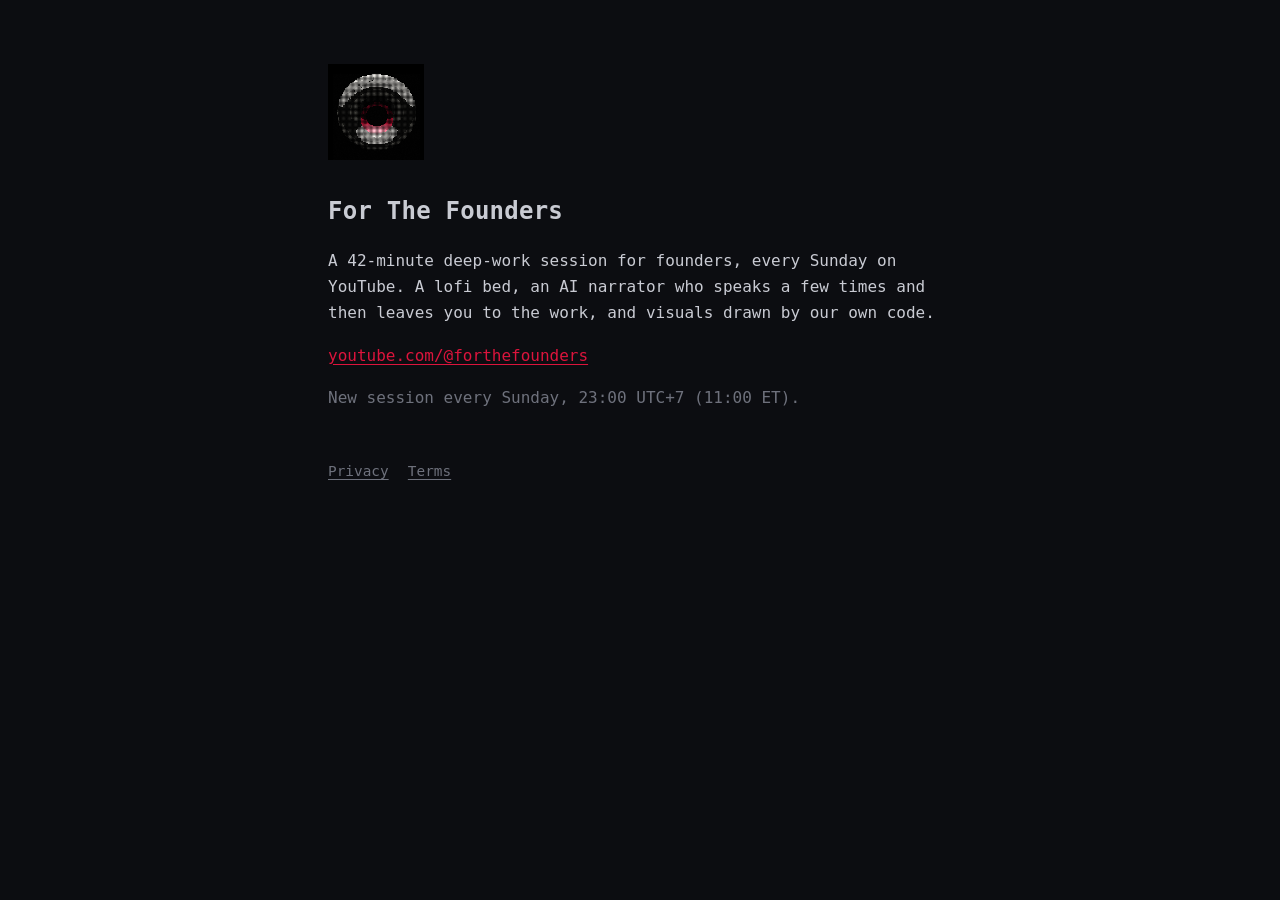
==== index.html @ 0131698f "Home, privacy policy and terms for For The Founders Co-Authored-By: Claude Opus 5.5 <noreply@anthrop" ====
<!doctype html>
<html lang="en">
<head>
<meta charset="utf-8">
<meta name="viewport" content="width=device-width,initial-scale=1">
<title>For The Founders</title>
<meta name="description" content="A weekly 42-minute deep-work radio show for founders on YouTube.">
<link rel="stylesheet" href="style.css">
</head>
<body>
<main>
<img class="mark" src="mark.png" alt="For The Founders mark">
<h1>For The Founders</h1>
<p>A 42-minute deep-work session for founders, every Sunday on YouTube. A lofi bed, an AI narrator who speaks a few times and then leaves you to the work, and visuals drawn by our own code.</p>
<p><a class="go" href="https://www.youtube.com/@forthefounders">youtube.com/@forthefounders</a></p>
<p class="dim">New session every Sunday, 23:00 UTC+7 (11:00 ET).</p>
<nav><a href="privacy.html">Privacy</a><a href="terms.html">Terms</a></nav>
</main>
</body>
</html>
---- style.css ----
:root { --base:#0C0D11; --ink:#C9CBD3; --dim:#6E717C; --accent:#DC143C; }
* { box-sizing:border-box; }
html,body { margin:0; background:var(--base); color:var(--ink);
  font:16px/1.65 ui-monospace,"SF Mono",Menlo,Consolas,monospace; }
main { max-width:42rem; margin:0 auto; padding:4rem 1.5rem 6rem; }
img.mark { width:96px; height:96px; image-rendering:pixelated; display:block; margin-bottom:2rem; }
h1 { font-size:1.5rem; font-weight:600; margin:0 0 .5rem; letter-spacing:.01em; }
h2 { font-size:1rem; font-weight:600; margin:2.2rem 0 .4rem; }
p,li { color:var(--ink); }
.dim { color:var(--dim); }
a { color:var(--ink); text-underline-offset:3px; }
a.go { color:var(--accent); }
nav { margin-top:3rem; color:var(--dim); font-size:.9rem; }
nav a { color:var(--dim); margin-right:1.2rem; }
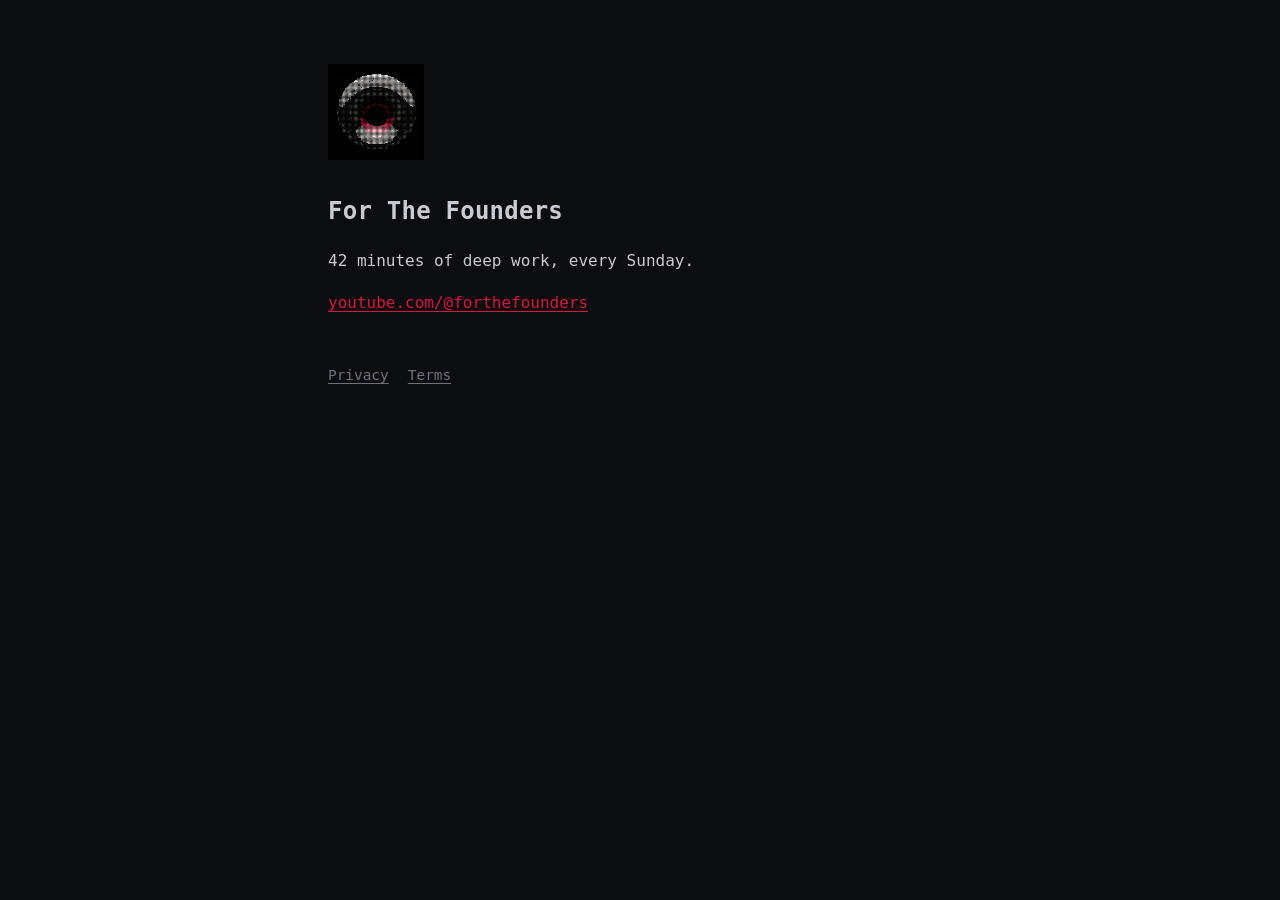
==== commit 68644760: "Leaner copy Co-Authored-By: Claude Opus 5.5 <noreply@anthropic.com>" ====
--- a/index.html
+++ b/index.html
@@ -4,17 +4,15 @@
 <meta charset="utf-8">
 <meta name="viewport" content="width=device-width,initial-scale=1">
 <title>For The Founders</title>
-<meta name="description" content="A weekly 42-minute deep-work radio show for founders on YouTube.">
 <link rel="stylesheet" href="style.css">
 </head>
 <body>
 <main>
-<img class="mark" src="mark.png" alt="For The Founders mark">
+<img class="mark" src="mark.png" alt="">
 <h1>For The Founders</h1>
-<p>A 42-minute deep-work session for founders, every Sunday on YouTube. A lofi bed, an AI narrator who speaks a few times and then leaves you to the work, and visuals drawn by our own code.</p>
+<p>42 minutes of deep work, every Sunday.</p>
 <p><a class="go" href="https://www.youtube.com/@forthefounders">youtube.com/@forthefounders</a></p>
-<p class="dim">New session every Sunday, 23:00 UTC+7 (11:00 ET).</p>
-<nav><a href="privacy.html">Privacy</a><a href="terms.html">Terms</a></nav>
+<nav><a href="privacy/">Privacy</a><a href="terms/">Terms</a></nav>
 </main>
 </body>
 </html>
